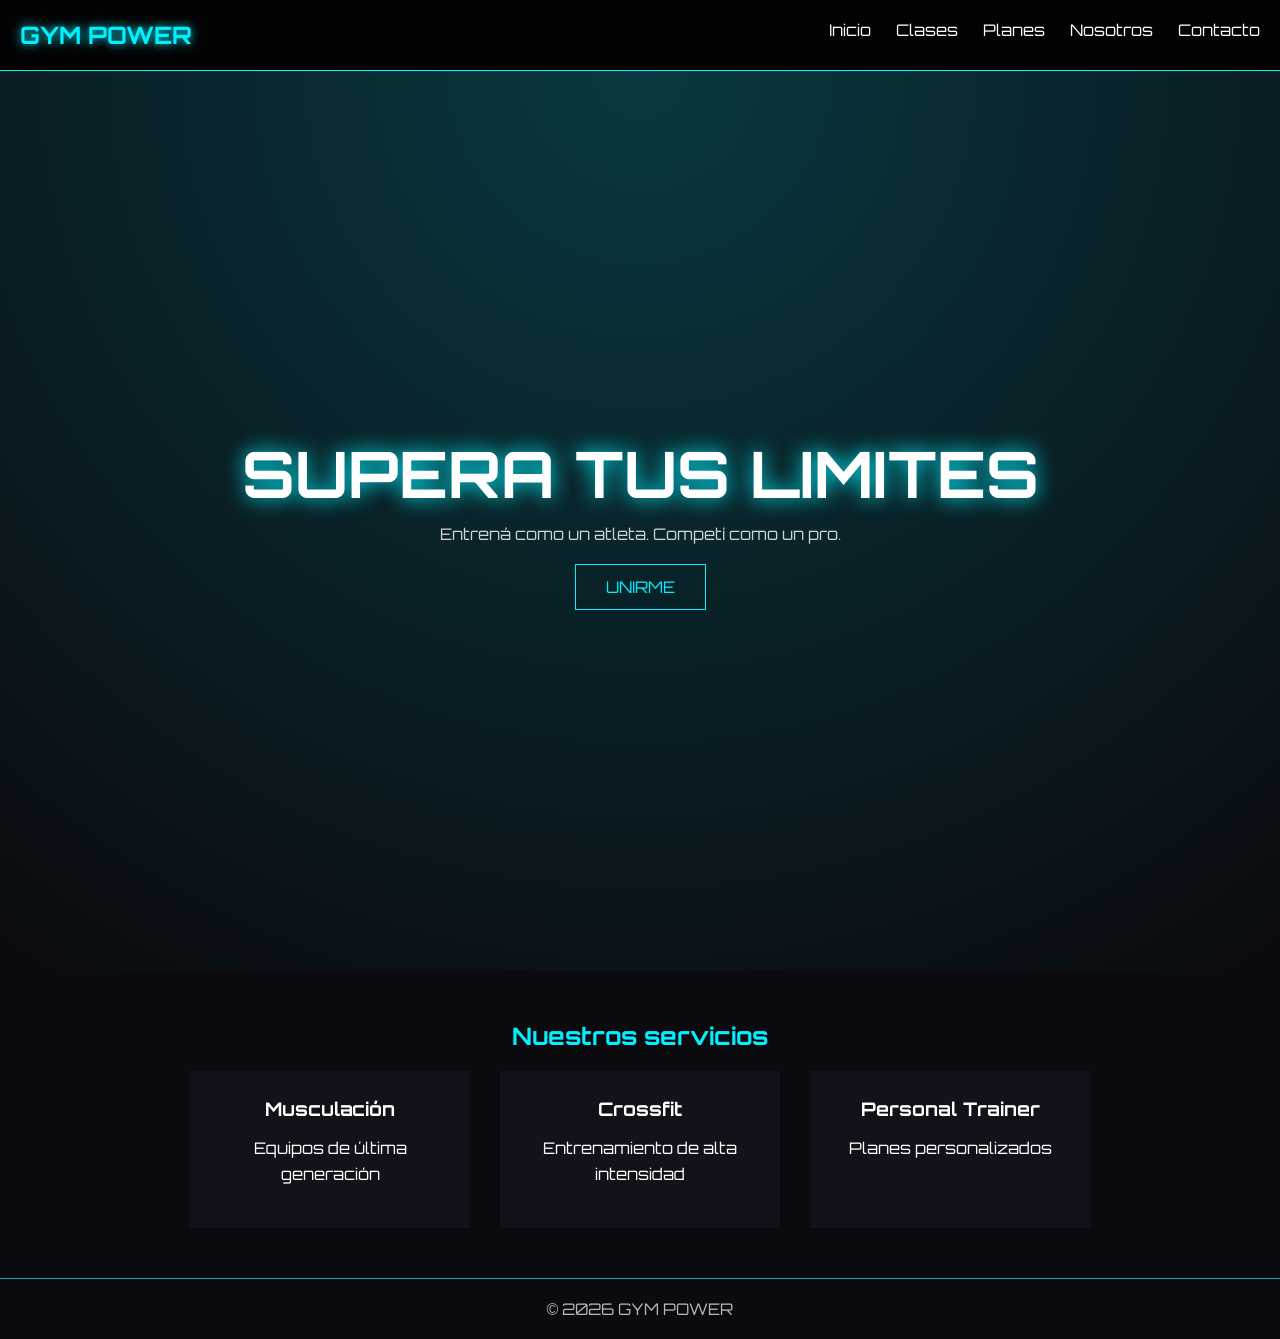
==== index.html @ fea8a068 "Proyecto Final CoderHouse" ====
<!DOCTYPE html>
<html lang="es">
<head>
    <meta charset="UTF-8">
    <meta name="viewport" content="width=device-width, initial-scale=1.0">
    <link href="https://fonts.googleapis.com/css2?family=Orbitron:wght@400;700&display=swap" rel="stylesheet">
    <title>GYM POWER</title>
  
    <link rel="stylesheet" href="css/styles.css">

</head>


<body>

<header>
    <nav>
        <h1>GYM POWER</h1>
        <ul>
            <li><a href="index.html">Inicio</a></li>
            <li><a href="pages/clases.html">Clases</a></li>
            <li><a href="pages/planes.html">Planes</a></li>
            <li><a href="pages/nosotros.html">Nosotros</a></li>
            <li><a href="pages/contacto.html">Contacto</a></li>
        </ul>
    </nav>
</header>

<section class="hero">
    <div>
        <h2>SUPERA TUS LIMITES</h2>
        <p>Entrená como un atleta. Competí como un pro.</p>
        <a href="pages/planes.html" class="btn">UNIRME</a>
    </div>
</section>

<section class="section">
    <h2>Nuestros servicios</h2>
    <div class="cards">
        <div class="card">
            <h3>Musculación</h3>
            <p>Equipos de última generación</p>
        </div>
        <div class="card">
            <h3>Crossfit</h3>
            <p>Entrenamiento de alta intensidad</p>
        </div>
        <div class="card">
            <h3>Personal Trainer</h3>
            <p>Planes personalizados</p>
        </div>
    </div>
</section>

<footer>
    <p>© 2026 GYM POWER</p>
</footer>

</body>

</html>
---- css/styles.css ----
:root {
    --primary: #00f0ff;
    --secondary: #ff2e63;
    --bg: #0a0a0f;
    --card: #12121a;
}

* {
    margin: 0;
    padding: 0;
    box-sizing: border-box;
}

body {
    font-family: 'Orbitron', sans-serif;
    background: var(--bg);
    color: #fff;
}

/* NAV */
header {
    background: rgba(0,0,0,0.7);
    backdrop-filter: blur(10px);
    border-bottom: 1px solid var(--primary);
}

nav {
    display: flex;
    justify-content: space-between;
    padding: 20px;
}

nav h1 {
    color: var(--primary);
    text-shadow: 0 0 10px var(--primary);
}

nav ul {
    display: flex;
    gap: 25px;
    list-style: none;
}

nav a {
    color: #fff;
    text-decoration: none;
    position: relative;
}

nav a::after {
    content: "";
    position: absolute;
    width: 0;
    height: 2px;
    background: var(--primary);
    left: 0;
    bottom: -5px;
    transition: 0.3s;
}

nav a:hover::after {
    width: 100%;
}

/* HERO */
.hero {
    height: 100vh;
    background: radial-gradient(circle at top, rgba(0,240,255,0.2), transparent),
                url('../img/gym.jpg') center/cover;
    display: flex;
    align-items: center;
    justify-content: center;
    text-align: center;
}

.hero h2 {
    font-size: 4rem;
    text-shadow: 0 0 20px var(--primary);
}

.hero p {
    margin-top: 10px;
    opacity: 0.8;
}

/* BOTÓN */
.btn {
    display: inline-block;
    margin-top: 20px;
    padding: 12px 30px;
    border: 1px solid var(--primary);
    color: var(--primary);
    text-decoration: none;
    transition: 0.3s;
}

.btn:hover {
    background: var(--primary);
    color: #000;
    box-shadow: 0 0 20px var(--primary);
}

/* SECCIONES */
.section {
    padding: 50px 20px;
    text-align: center;
}

.section h2 {
    color: var(--primary);
    margin-bottom: 20px;
}

/* CARDS */
.cards {
    display: flex;
    flex-wrap: wrap;
    gap: 30px;
    justify-content: center;
}

.card {
    background: var(--card);
    padding: 25px;
    width: 280px;
    border: 1px solid transparent;
    transition: 0.3s;
    position: relative;
    
}

.card::before {
    content: "";
    position: absolute;
    inset: 0;
    border: 1px solid var(--primary);
    opacity: 0;
    transition: 0.3s;
}

.card:hover::before {
    opacity: 1;
    box-shadow: 0 0 25px var(--primary);
}

.card:hover {
    transform: translateY(-10px) scale(1.03);
}

/* FOOTER */
footer {
    text-align: center;
    padding: 20px;
    border-top: 1px solid var(--primary);
    opacity: 0.7;
}

/* RESPONSIVE */
@media (max-width: 768px) {
    nav ul {
        flex-direction: column;
    }

    .hero h2 {
        font-size: 2.5rem;
    }
}


.nav-links a {
    color: #fff;
    text-decoration: none;
    position: relative;
    transition: 0.3s;
}

.nav-links a:hover {
    color: #00f0ff;
    text-shadow: 0 0 10px #00f0ff;
}

@media (max-width: 768px) {
    .nav-links {
        flex-direction: column;
        align-items: center;
        gap: 10px;
    }
}


.card img {
    width: 100%;
    height: 180px;
    object-fit: cover;
    border-bottom: 1px solid #00f0ff;
    margin-bottom: 15px;
}



.gallery {
    display: grid;
    grid-template-columns: repeat(4, 1fr);
    gap: 15px;
    padding: 20px;
}

.gallery img {
    width: 100%;
    height: 200px;
    object-fit: cover;
    border: 2px solid transparent;
    transition: 0.3s;
}

/* Hover estilo esports */
.gallery img:hover {
    transform: scale(1.05);
    border: 2px solid #00f0ff;
    box-shadow: 0 0 20px #00f0ff;
}


@media (max-width: 768px) {
    .gallery {
        grid-template-columns: repeat(2, 1fr);
    }
}

.section p {
    max-width: 800px;
    margin: 15px auto;
    line-height: 1.6;
    opacity: 0.9;
}

.map {
    margin-top: 20px;
    border: 2px solid #00f0ff;
    box-shadow: 0 0 20px #00f0ff;
}

.card {
    color: #ffffff;
}

.card h3,
.card p {
    color: #ffffff;
    opacity: 1;
}
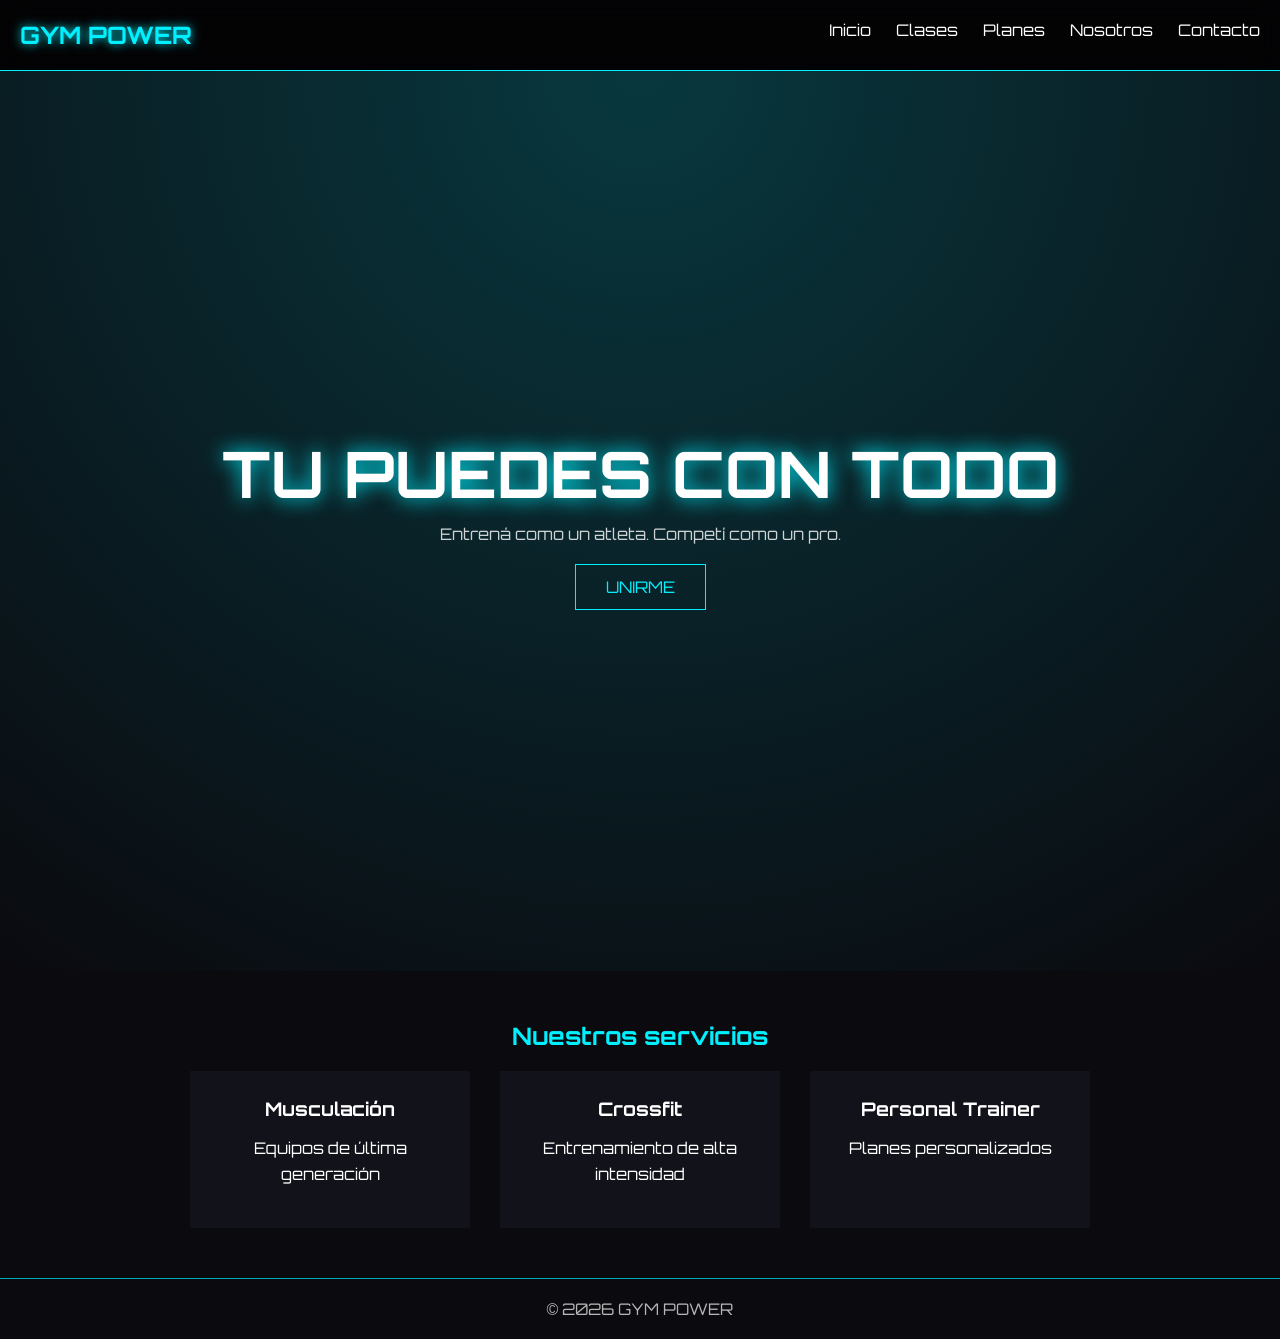
==== commit a1c082c4: "modificacion de h2 index" ====
--- a/index.html
+++ b/index.html
@@ -28,7 +28,7 @@
 
 <section class="hero">
     <div>
-        <h2>SUPERA TUS LIMITES</h2>
+        <h2>TU PUEDES CON TODO</h2>
         <p>Entrená como un atleta. Competí como un pro.</p>
         <a href="pages/planes.html" class="btn">UNIRME</a>
     </div>
